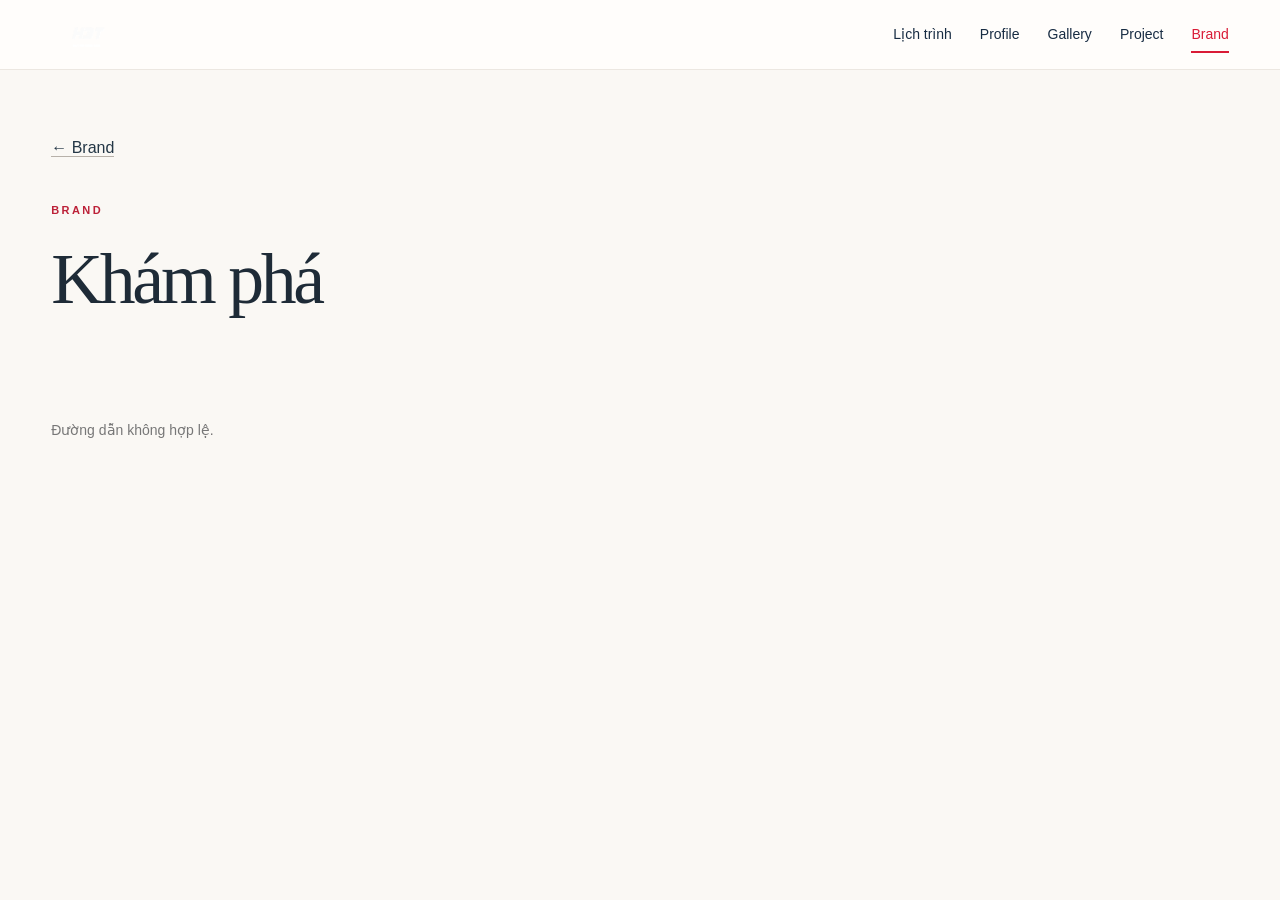
==== brand-detail.html @ e0df6483 "update nav" ====
<!doctype html><html lang="vi"><head><meta charset="utf-8"><meta name="viewport" content="width=device-width,initial-scale=1"><title>Brand · Cường Bạch</title><link rel="icon" href="assets/logo-h3t.png"><link rel="stylesheet" href="site/site.css"></head><body class="editorial-page" data-page="brand-detail"><div class="site-nav" role="navigation" aria-label="Điều hướng chính"><a class="site-brand" href="index.html"><img src="assets/logo-h3t.png" alt="H3T"></a><div class="site-links"><a href="index.html">Lịch trình</a><a href="profile.html">Profile</a><a href="gallery.html">Gallery</a><a href="project.html">Project</a><a href="brand.html" aria-current="page">Brand</a></div></div><main class="editorial-main"><a class="text-link" href="brand.html">← Brand</a><header class="page-intro detail-intro"><span class="eyebrow">BRAND</span><h1 id="detail-title">Khám phá</h1><p id="detail-summary"></p></header><article id="page-content" class="detail-content" aria-live="polite"></article></main><script src="site/config.js"></script><script src="site/pages.js"></script></body></html>
---- site/site.css ----
.site-nav{position:relative;z-index:30;display:flex;align-items:center;justify-content:space-between;gap:24px;padding:12px 4%;background:#fffdfb;border-bottom:1px solid #ece7e1;color:#182c43;font:14px/1.4 "Segoe UI",Arial,sans-serif}
.site-brand{display:block;flex:0 0 75px}.site-brand img{display:block;width:75px;height:45px;object-fit:contain}
.site-links{display:flex;gap:28px;align-items:center;overflow-x:auto;scrollbar-width:none}.site-links a{color:inherit;text-decoration:none;white-space:nowrap;padding:12px 0;position:relative}.site-links a[aria-current=page]{color:#d91b36}.site-links a[aria-current=page]:after{content:"";position:absolute;bottom:3px;left:0;right:0;height:2px;background:#d91b36}
.site-nav a:focus-visible,.editorial-page a:focus-visible,.editorial-page select:focus-visible{outline:2px solid #d91b36;outline-offset:5px}
.editorial-page{margin:0;background:#faf8f4;color:#1e2b37;font:16px/1.65 "Segoe UI",Arial,sans-serif}.editorial-page *{box-sizing:border-box}
.editorial-main{max-width:1800px;margin:auto;padding:65px 4% 90px}.page-intro{margin:0 0 50px;max-width:900px}.eyebrow{color:#bc2138;font-size:11px;font-weight:700;letter-spacing:.22em}.page-intro h1{font:500 clamp(40px,5.6vw,80px)/1.1 Georgia,"Times New Roman",serif;margin:17px 0 20px;letter-spacing:-.045em}.page-intro p{color:#727677;max-width:620px;margin:0;font-size:16px}
.profile-layout{display:grid;grid-template-columns:1fr 1fr;align-items:center;gap:8%}.profile-portrait{display:block;width:100%;height:auto}.profile-copy h2{font:400 clamp(32px,3.5vw,54px)/1.2 Georgia,serif;letter-spacing:-.025em}.profile-copy p{max-width:500px;color:#666e73}.profile-actions{display:flex;align-items:center;flex-wrap:wrap;gap:25px;margin:30px 0}.page-button{display:inline-block;background:#bc2138;color:#fff;padding:12px 22px;text-decoration:none;border:0;cursor:pointer;font:inherit}.text-link{color:#243746;text-decoration:none;border-bottom:1px solid #b7b1a9}.profile-copy .muted{font-size:12px;color:#94948e}
.exhibition-toolbar{display:flex;align-items:center;gap:18px;border-top:1px solid #dcd7d0;padding:18px 0 28px;font-size:12px}.exhibition-toolbar label{text-transform:uppercase;letter-spacing:.1em}.exhibition-toolbar select{font:inherit;max-width:65%;padding:9px 12px;background:transparent;border:1px solid #dcd7d0;color:inherit}.exhibition-toolbar #image-count{margin-left:auto;color:#727677}
.exhibition{columns:2;column-gap:28px}.exhibit{margin:0 0 34px;break-inside:avoid}.exhibit img{display:block;width:100%;height:auto;max-height:none;border:0;border-radius:0;background:#eeebe5}.exhibit figcaption{display:flex;align-items:center;justify-content:space-between;gap:12px;padding:10px 0;border-bottom:1px solid #e0dcd5;color:#74776f;font-size:11px}.exhibit figcaption span:last-child{font-size:10px;letter-spacing:.1em}.exhibit figcaption a{color:inherit;text-decoration:none}
.collection-grid{display:grid;grid-template-columns:repeat(3,minmax(0,1fr));gap:36px}.collection-card{min-width:0}.collection-card>a{display:block}.collection-card img{display:block;width:100%;height:auto;aspect-ratio:1;object-fit:contain;background:#f0ede7}.collection-meta{font-size:11px;letter-spacing:.08em;text-transform:uppercase;color:#8a8175;margin:18px 0 8px}.collection-card h2{font:400 27px/1.3 Georgia,serif;margin:0 0 12px}.collection-card p{font-size:13px;color:#717578}.page-status{column-span:all;grid-column:1/-1;padding:50px 0;color:#777;font-size:14px}.page-status button{margin-top:15px}.site-footer{display:flex;justify-content:space-between;gap:20px;border-top:1px solid #ded9d2;padding:24px 4%;font-size:11px;color:#85847c}
@media(min-width:1600px){.exhibition{column-gap:40px}}
@media(max-width:820px){.site-nav{gap:16px;padding:8px 16px;flex-wrap:wrap}.site-brand{flex-basis:60px}.site-brand img{width:60px;height:35px}.site-links{gap:23px;width:100%;order:2;font-size:12px}.site-links a{padding:8px 0}.editorial-main{padding:35px 18px 55px}.page-intro{margin-bottom:35px}.page-intro p{font-size:14px}.profile-layout{grid-template-columns:1fr;gap:25px}.profile-copy h2{font-size:36px}.exhibition{columns:1}.exhibition-toolbar{gap:9px;flex-wrap:wrap}.exhibition-toolbar select{max-width:100%}.exhibition-toolbar label{font-size:10px}.exhibit{margin-bottom:28px}.collection-grid{grid-template-columns:repeat(2,minmax(0,1fr));gap:25px 18px}.collection-card h2{font-size:22px}.site-footer{flex-direction:column;gap:5px}}
@media(max-width:480px){.collection-grid{grid-template-columns:1fr}.exhibition{margin-left:-18px;margin-right:-18px}.exhibit figcaption{margin:0 18px}.exhibition-toolbar #image-count{font-size:11px}}
.detail-intro{margin-top:35px}.detail-content{max-width:1000px}.detail-cover{display:block;width:100%;height:auto;margin:0 0 35px}.detail-body{white-space:pre-wrap;overflow-wrap:anywhere;font-size:17px;line-height:1.85;margin-bottom:35px}
.album-toolbar{display:flex;justify-content:space-between;gap:20px;border-top:1px solid #e5e1db;padding:16px 0 24px;color:#777c7d;font-size:12px}
.album-grid{display:grid;grid-template-columns:repeat(3,minmax(0,1fr));gap:24px 18px}
.album-card{min-width:0;background:white;border:1px solid #eeece7;border-radius:12px;overflow:hidden}
.album-card>a{display:block;height:100%;color:#1e2b37;text-decoration:none}
.album-card img{display:block;width:100%;aspect-ratio:8/5;object-fit:cover;background:#f0ede7}
.album-info{padding:16px 15px 18px}.album-info h2{font:700 15px/1.5 "Segoe UI",Arial,sans-serif;text-transform:uppercase;margin:0 0 6px}.album-info p{margin:0;font-size:12px;color:#82868a}
.album-card:hover{border-color:#c6bdb4;box-shadow:0 5px 20px #17253a08}.album-card a:focus-visible{outline-offset:-4px}
.album-exhibition img{height:auto;object-fit:contain;border:0;border-radius:0}.album-back{display:inline-block;margin-top:30px}
@media(max-width:1050px){.album-grid{grid-template-columns:repeat(2,minmax(0,1fr))}}
@media(max-width:600px){.album-grid{grid-template-columns:1fr;gap:20px}.album-info{padding:14px}.album-info h2{font-size:14px}.album-toolbar{padding-bottom:20px}}
@media(prefers-reduced-motion:reduce){.album-card{transition:none}}
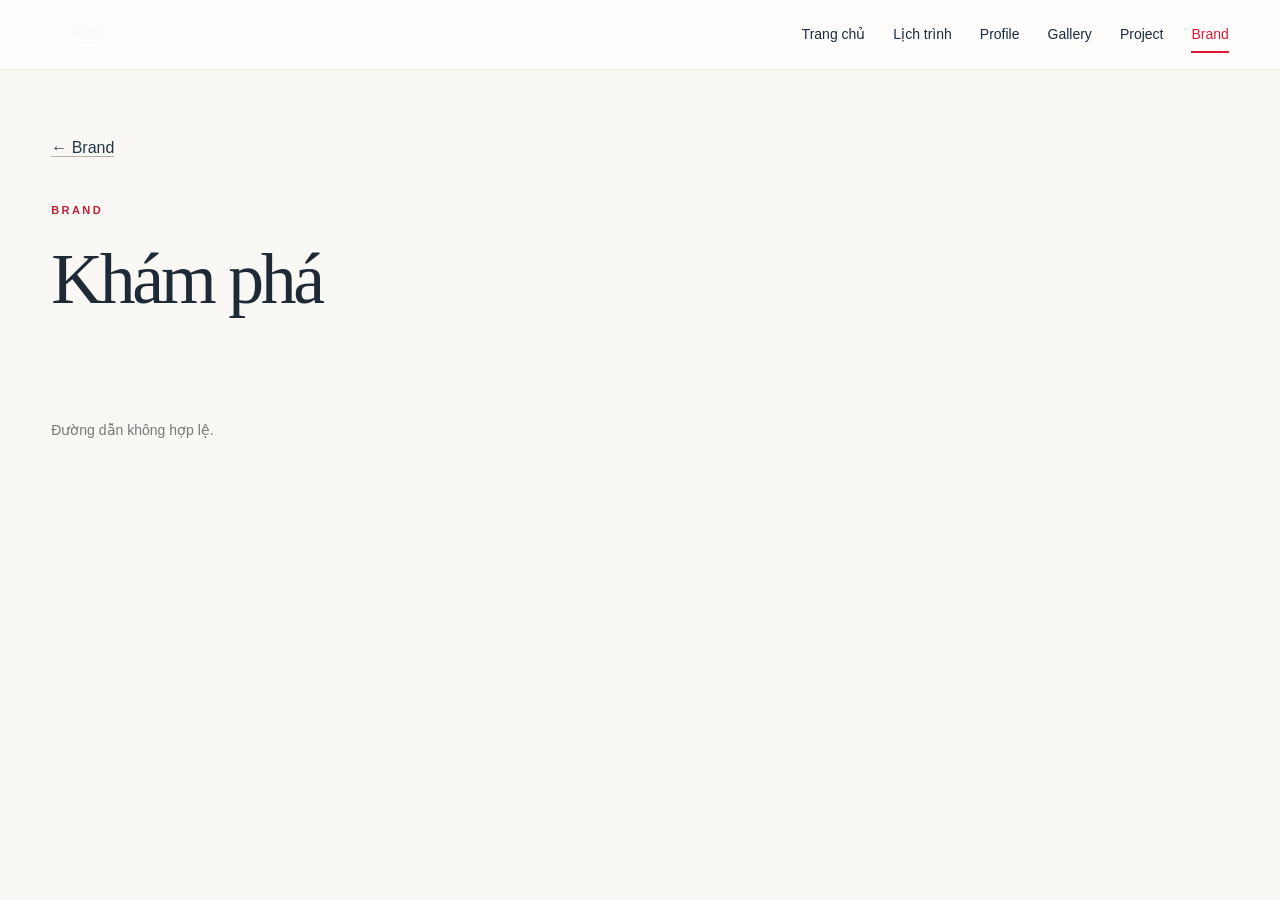
==== commit 4a6f30b9: "update index" ====
--- a/brand-detail.html
+++ b/brand-detail.html
@@ -1 +1 @@
-<!doctype html><html lang="vi"><head><meta charset="utf-8"><meta name="viewport" content="width=device-width,initial-scale=1"><title>Brand · Cường Bạch</title><link rel="icon" href="assets/logo-h3t.png"><link rel="stylesheet" href="site/site.css"></head><body class="editorial-page" data-page="brand-detail"><div class="site-nav" role="navigation" aria-label="Điều hướng chính"><a class="site-brand" href="index.html"><img src="assets/logo-h3t.png" alt="H3T"></a><div class="site-links"><a href="index.html">Lịch trình</a><a href="profile.html">Profile</a><a href="gallery.html">Gallery</a><a href="project.html">Project</a><a href="brand.html" aria-current="page">Brand</a></div></div><main class="editorial-main"><a class="text-link" href="brand.html">← Brand</a><header class="page-intro detail-intro"><span class="eyebrow">BRAND</span><h1 id="detail-title">Khám phá</h1><p id="detail-summary"></p></header><article id="page-content" class="detail-content" aria-live="polite"></article></main><script src="site/config.js"></script><script src="site/pages.js"></script></body></html>+<!doctype html><html lang="vi"><head><meta charset="utf-8"><meta name="viewport" content="width=device-width,initial-scale=1"><title>Brand · Cường Bạch</title><link rel="icon" href="assets/logo-h3t.png"><link rel="stylesheet" href="site/site.css"></head><body class="editorial-page" data-page="brand-detail"><div class="site-nav" role="navigation" aria-label="Điều hướng chính"><a class="site-brand" href="index.html"><img src="assets/logo-h3t.png" alt="H3T"></a><div class="site-links"><a href="index.html">Trang chủ</a><a href="schedule.html">Lịch trình</a><a href="profile.html">Profile</a><a href="gallery.html">Gallery</a><a href="project.html">Project</a><a href="brand.html" aria-current="page">Brand</a></div></div><main class="editorial-main"><a class="text-link" href="brand.html">← Brand</a><header class="page-intro detail-intro"><span class="eyebrow">BRAND</span><h1 id="detail-title">Khám phá</h1><p id="detail-summary"></p></header><article id="page-content" class="detail-content" aria-live="polite"></article></main><script src="site/config.js"></script><script src="site/pages.js"></script></body></html>
--- a/site/site.css
+++ b/site/site.css
@@ -23,3 +23,16 @@
 @media(max-width:1050px){.album-grid{grid-template-columns:repeat(2,minmax(0,1fr))}}
 @media(max-width:600px){.album-grid{grid-template-columns:1fr;gap:20px}.album-info{padding:14px}.album-info h2{font-size:14px}.album-toolbar{padding-bottom:20px}}
 @media(prefers-reduced-motion:reduce){.album-card{transition:none}}
+.home-banner img{display:block;width:100%;height:auto}.home-main{padding-top:50px}
+.home-welcome{display:grid;grid-template-columns:1.5fr 1fr;gap:8%;align-items:end;margin-bottom:60px}
+.home-welcome h1{font:400 clamp(34px,4vw,62px)/1.15 Georgia,serif;letter-spacing:-.035em;margin:15px 0 0}.home-welcome p{max-width:350px;color:#7a7c76;font-size:15px}
+.home-section{border-top:1px solid #dfdad2;padding-top:30px;margin-top:65px}.home-section-heading{display:flex;justify-content:space-between;align-items:end;gap:25px;margin-bottom:28px}
+.home-section h2{font:400 clamp(28px,3.2vw,44px)/1.2 Georgia,serif;margin:10px 0 0;letter-spacing:-.025em}.home-section-heading>a{font-size:12px;white-space:nowrap}
+.home-schedule{display:grid;grid-template-columns:repeat(3,minmax(0,1fr));gap:20px}
+.home-event{display:flex;gap:18px;padding:24px 18px;background:#fff;border:1px solid #e9e4de;text-decoration:none;color:inherit}
+.home-event-date{flex:0 0 48px;text-align:center;border-right:1px solid #eae5dd;padding-right:16px;color:#b72239}
+.home-event-date b{display:block;font-size:31px;line-height:1.1}.home-event-date small{font-size:10px;white-space:nowrap}
+.home-event h3{font-size:15px;line-height:1.5;margin:5px 0 8px}.home-event p{font-size:12px;color:#777;margin:0}.home-event .eyebrow{font-size:9px;letter-spacing:.07em}
+.home-event.is-today{border-color:#df9ca6;background:#fff4f3}.home-profile{display:grid;grid-template-columns:1fr 1fr;gap:8%;align-items:center}.home-profile>img{display:block;width:100%;max-height:480px;object-fit:cover}.home-profile p{color:#7a7c76;margin:25px 0}
+@media(max-width:1050px){.home-schedule{grid-template-columns:1fr}.home-event{padding:18px}.home-page .album-grid{grid-template-columns:repeat(3,minmax(0,1fr))}}
+@media(max-width:820px){.home-main{padding-top:30px}.home-welcome{grid-template-columns:1fr;gap:15px;margin-bottom:35px}.home-welcome h1{font-size:35px}.home-section{margin-top:40px;padding-top:25px}.home-section-heading{gap:12px}.home-section-heading>a{font-size:11px}.home-section h2{font-size:28px}.home-profile{grid-template-columns:1fr;gap:28px}.home-page .album-grid{grid-template-columns:1fr}.home-profile>img{max-height:none}}
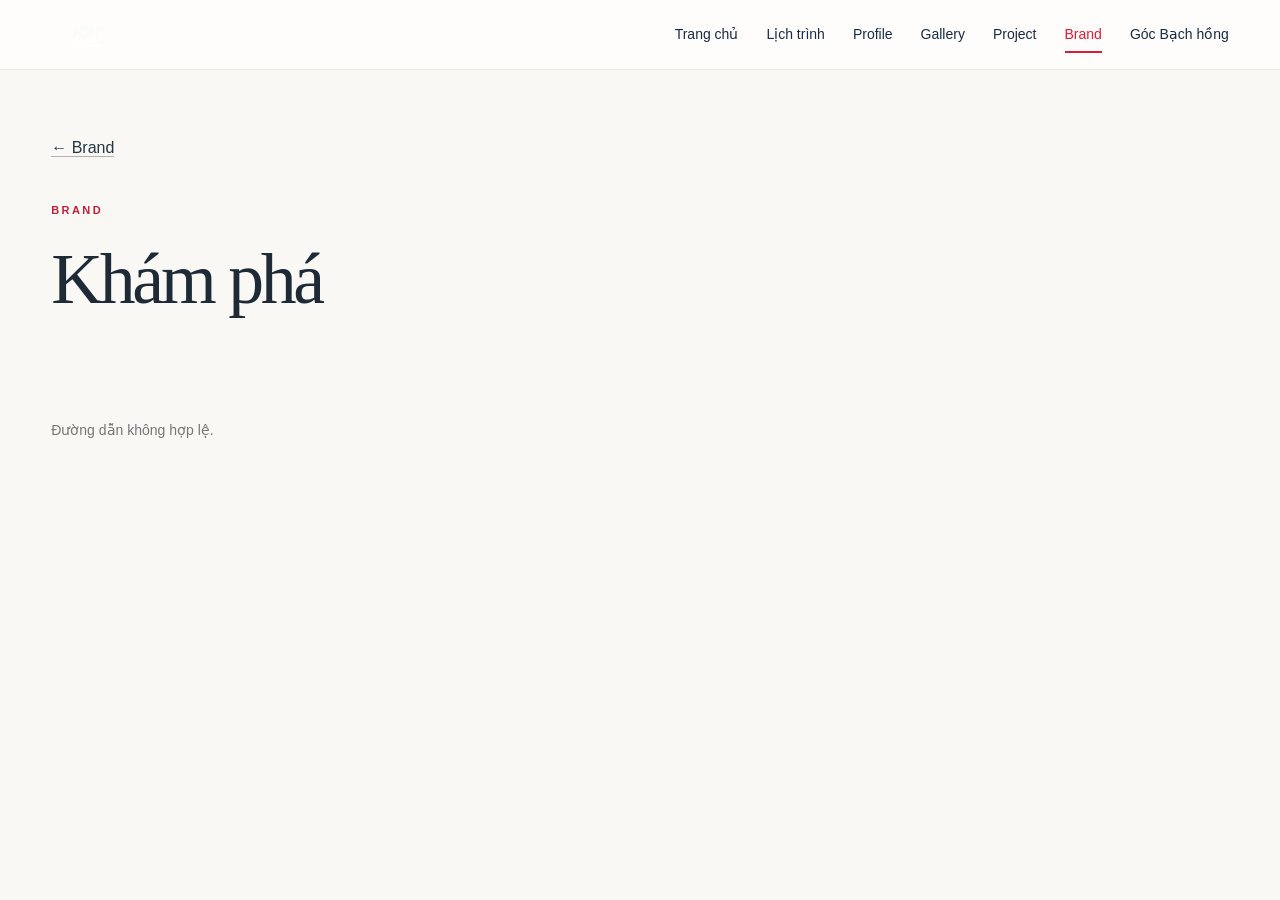
==== commit b6aef1fa: "update page" ====
--- a/brand-detail.html
+++ b/brand-detail.html
@@ -1 +1 @@
-<!doctype html><html lang="vi"><head><meta charset="utf-8"><meta name="viewport" content="width=device-width,initial-scale=1"><title>Brand · Cường Bạch</title><link rel="icon" href="assets/logo-h3t.png"><link rel="stylesheet" href="site/site.css"></head><body class="editorial-page" data-page="brand-detail"><div class="site-nav" role="navigation" aria-label="Điều hướng chính"><a class="site-brand" href="index.html"><img src="assets/logo-h3t.png" alt="H3T"></a><div class="site-links"><a href="index.html">Trang chủ</a><a href="schedule.html">Lịch trình</a><a href="profile.html">Profile</a><a href="gallery.html">Gallery</a><a href="project.html">Project</a><a href="brand.html" aria-current="page">Brand</a></div></div><main class="editorial-main"><a class="text-link" href="brand.html">← Brand</a><header class="page-intro detail-intro"><span class="eyebrow">BRAND</span><h1 id="detail-title">Khám phá</h1><p id="detail-summary"></p></header><article id="page-content" class="detail-content" aria-live="polite"></article></main><script src="site/config.js"></script><script src="site/pages.js"></script></body></html>+<!doctype html><html lang="vi"><head><meta charset="utf-8"><meta name="viewport" content="width=device-width,initial-scale=1"><title>Brand · Cường Bạch</title><link rel="icon" href="assets/logo-h3t.png"><link rel="stylesheet" href="site/site.css"></head><body class="editorial-page" data-page="brand-detail"><div class="site-nav" role="navigation" aria-label="Điều hướng chính"><a class="site-brand" href="index.html"><img src="assets/logo-h3t.png" alt="H3T"></a><div class="site-links"><a href="index.html">Trang chủ</a><a href="schedule.html">Lịch trình</a><a href="profile.html">Profile</a><a href="gallery.html">Gallery</a><a href="project.html">Project</a><a href="brand.html" aria-current="page">Brand</a><a href="goc-bach-hong.html">Góc Bạch hồng</a></div></div><main class="editorial-main"><a class="text-link" href="brand.html">← Brand</a><header class="page-intro detail-intro"><span class="eyebrow">BRAND</span><h1 id="detail-title">Khám phá</h1><p id="detail-summary"></p></header><article id="page-content" class="detail-content" aria-live="polite"></article></main><script src="site/config.js"></script><script src="site/pages.js"></script></body></html>
--- a/site/site.css
+++ b/site/site.css
@@ -36,3 +36,27 @@
 .home-event.is-today{border-color:#df9ca6;background:#fff4f3}.home-profile{display:grid;grid-template-columns:1fr 1fr;gap:8%;align-items:center}.home-profile>img{display:block;width:100%;max-height:480px;object-fit:cover}.home-profile p{color:#7a7c76;margin:25px 0}
 @media(max-width:1050px){.home-schedule{grid-template-columns:1fr}.home-event{padding:18px}.home-page .album-grid{grid-template-columns:repeat(3,minmax(0,1fr))}}
 @media(max-width:820px){.home-main{padding-top:30px}.home-welcome{grid-template-columns:1fr;gap:15px;margin-bottom:35px}.home-welcome h1{font-size:35px}.home-section{margin-top:40px;padding-top:25px}.home-section-heading{gap:12px}.home-section-heading>a{font-size:11px}.home-section h2{font-size:28px}.home-profile{grid-template-columns:1fr;gap:28px}.home-page .album-grid{grid-template-columns:1fr}.home-profile>img{max-height:none}}
+
+/* Góc Bạch hồng — UI preview only. */
+.rose-page{background:#fdf7f5;color:#4b343a}.rose-main{max-width:1380px;padding-top:48px}.rose-intro{text-align:center;max-width:780px;margin:0 auto 65px}.rose-intro .eyebrow{color:#ab6879}.rose-flower{font-size:50px;line-height:1;color:#c97e92;margin:26px 0 16px}.rose-intro h1{font:400 clamp(44px,6vw,76px)/1.15 Georgia,serif;letter-spacing:-.045em;margin:0 0 24px}.rose-intro>p{color:#967782;font-size:15px;line-height:1.9}.rose-write-link{display:inline-flex;gap:22px;text-decoration:none;color:#9c4e64;font-size:12px;border-bottom:1px solid #dcb9c3;padding:12px 0 7px;margin-top:8px}
+.rose-layout{display:grid;grid-template-columns:minmax(0,.9fr) minmax(0,1.1fr);gap:7%;align-items:start}.rose-compose{background:#fffaf8;border:1px solid #eedadf;padding:36px;border-radius:3px;scroll-margin-top:25px}.rose-compose h2,.rose-preview h2{font:400 31px/1.25 Georgia,serif;letter-spacing:-.025em;margin:14px 0}.rose-form-intro{font-size:13px;color:#997c85;line-height:1.8;margin:0 0 28px}.rose-compose label{display:block;font-size:12px;font-weight:600;margin:20px 0 9px}.rose-compose label>span{color:#af949c;font-weight:400}.rose-compose input,.rose-compose textarea{display:block;width:100%;box-sizing:border-box;border:1px solid #eadce0;background:#fff;color:#4b343a;padding:13px 14px;border-radius:3px;font:13px/1.8 "Segoe UI",Arial,sans-serif}.rose-compose textarea{resize:vertical;min-height:160px}.rose-compose input::placeholder,.rose-compose textarea::placeholder{color:#b6a2a8}.rose-compose input:focus,.rose-compose textarea:focus{outline:2px solid #d8a3b3;outline-offset:2px}.rose-form-meta{display:flex;justify-content:space-between;gap:15px;font-size:10px;color:#a58993;margin:10px 0 24px}.rose-form-meta output{white-space:nowrap}.rose-submit{width:100%;display:flex;justify-content:space-between;gap:20px;background:#a75b72;color:#fff;border:0;border-radius:3px;padding:15px 18px;cursor:pointer;font:13px "Segoe UI",Arial,sans-serif}.rose-submit:hover{background:#91495f}.rose-submit:focus-visible{outline:2px solid #7d3850;outline-offset:4px}.rose-demo-note{font-size:10px;color:#ac939c;text-align:center;line-height:1.7;margin:13px 0 0}.rose-feedback{color:#8d4d63;font-size:12px;line-height:1.7;margin-bottom:0}
+.rose-preview-heading{display:flex;align-items:end;justify-content:space-between;gap:15px;margin-bottom:22px}.rose-preview-heading h2{margin-bottom:0}.rose-sample-label{font-size:10px;color:#a68894;white-space:nowrap;padding-bottom:5px}.rose-notes{display:grid;gap:18px}.rose-note{background:#fffdfa;border:1px solid #eedde0;padding:17px 27px 24px;border-radius:2px}.rose-note-alt{background:#f8ecec}.rose-note-icon{font:50px/1 Georgia,serif;color:#d5a5b2}.rose-note>p{font-size:14px;line-height:1.95;margin:0 0 22px;white-space:pre-wrap;overflow-wrap:anywhere}.rose-note>footer{display:flex;align-items:center;justify-content:space-between;gap:15px;border-top:1px solid #ecdde0;padding-top:14px;color:#ac8491;font-size:11px}.rose-note>footer>span:last-child{font-size:19px}.rose-note-user{border-color:#c58b9e;background:#fff}.rose-closing{text-align:center;font:italic 18px/1.8 Georgia,serif;color:#b18c99;margin:65px 0 0}
+@media(max-width:820px){.rose-main{padding-top:32px}.rose-intro{margin-bottom:40px}.rose-intro h1{font-size:47px}.rose-intro>p{font-size:13px}.rose-layout{grid-template-columns:minmax(0,1fr);gap:38px}.rose-compose{padding:26px 22px}.rose-preview-heading{flex-wrap:wrap;gap:10px}.rose-compose h2,.rose-preview h2{font-size:28px}.rose-note{padding:17px 23px 22px}.rose-closing{font-size:16px;margin-top:40px}}
+.home-rose{display:grid;grid-template-columns:minmax(0,1fr) minmax(0,1fr);gap:8%;align-items:center;padding:44px;background:#f7e9ec;border:1px solid #eddbdf}
+.home-rose .eyebrow{color:#a75b72}.home-rose h2{color:#67414f}
+.home-rose-copy>p{max-width:430px;color:#977681;font-size:14px;line-height:1.9;margin:23px 0}
+.home-rose-button{display:inline-flex;align-items:center;gap:28px;background:#a75b72;color:#fff;text-decoration:none;padding:13px 19px;font-size:12px}
+.home-rose-button:hover{background:#91495f}.home-rose-button:focus-visible{outline:2px solid #7d3850;outline-offset:4px}
+.home-rose-letter{min-width:0;background:#fffaf8;padding:26px 30px;box-shadow:0 6px 22px #915e7110;color:#67414f}
+.home-rose-flower{display:block;text-align:right;font-size:30px;color:#c68d9e}.home-rose-greeting{font:italic 25px/1.5 Georgia,serif}
+.home-rose-letter>p{font-size:14px;line-height:1.95;margin:17px 0 24px}
+.home-rose-sign{display:flex;justify-content:space-between;align-items:center;border-top:1px solid #eedde3;padding-top:13px;color:#ac8491;font-size:11px}.home-rose-sign>span:last-child{font-size:22px}
+.home-rose-letter>small{display:block;font-size:10px;color:#b49ca5;margin-top:14px}
+@media(max-width:820px){.home-rose{grid-template-columns:minmax(0,1fr);gap:30px;padding:25px 20px}.home-rose-letter{padding:22px}.home-rose-copy>p{font-size:13px}.home-rose-button{gap:20px}.home-rose-greeting{font-size:23px}}
+.rose-more{display:inline-block;border:1px solid #d7a7b7;background:transparent;color:#9c4e64;padding:10px 18px;margin-top:18px;font:12px "Segoe UI",Arial,sans-serif;cursor:pointer}
+.rose-more[hidden]{display:none}.rose-more:disabled,.rose-submit:disabled{opacity:.6;cursor:wait}.rose-list-status{color:#a0808c;font-size:13px;line-height:1.8;padding:20px 0}
+.rose-note>footer>.rose-note-date{font-size:10px}.rose-more:focus-visible{outline:2px solid #9c4e64;outline-offset:3px}
+.project-facts{display:grid;grid-template-columns:repeat(2,minmax(0,1fr));gap:0 32px;margin:0 0 35px}
+.project-facts>div{padding:14px 0;border-bottom:1px solid #e4dfd8;min-width:0}.project-facts dt{font-size:11px;letter-spacing:.04em;color:#8b8179;margin-bottom:5px}.project-facts dd{margin:0;font-size:14px;overflow-wrap:anywhere}
+.project-photos{margin:35px 0}.project-photos h2{font:400 30px/1.3 Georgia,serif;margin:0 0 25px}
+@media(max-width:600px){.project-facts{grid-template-columns:1fr}.project-photos .exhibition{margin-left:0;margin-right:0}}
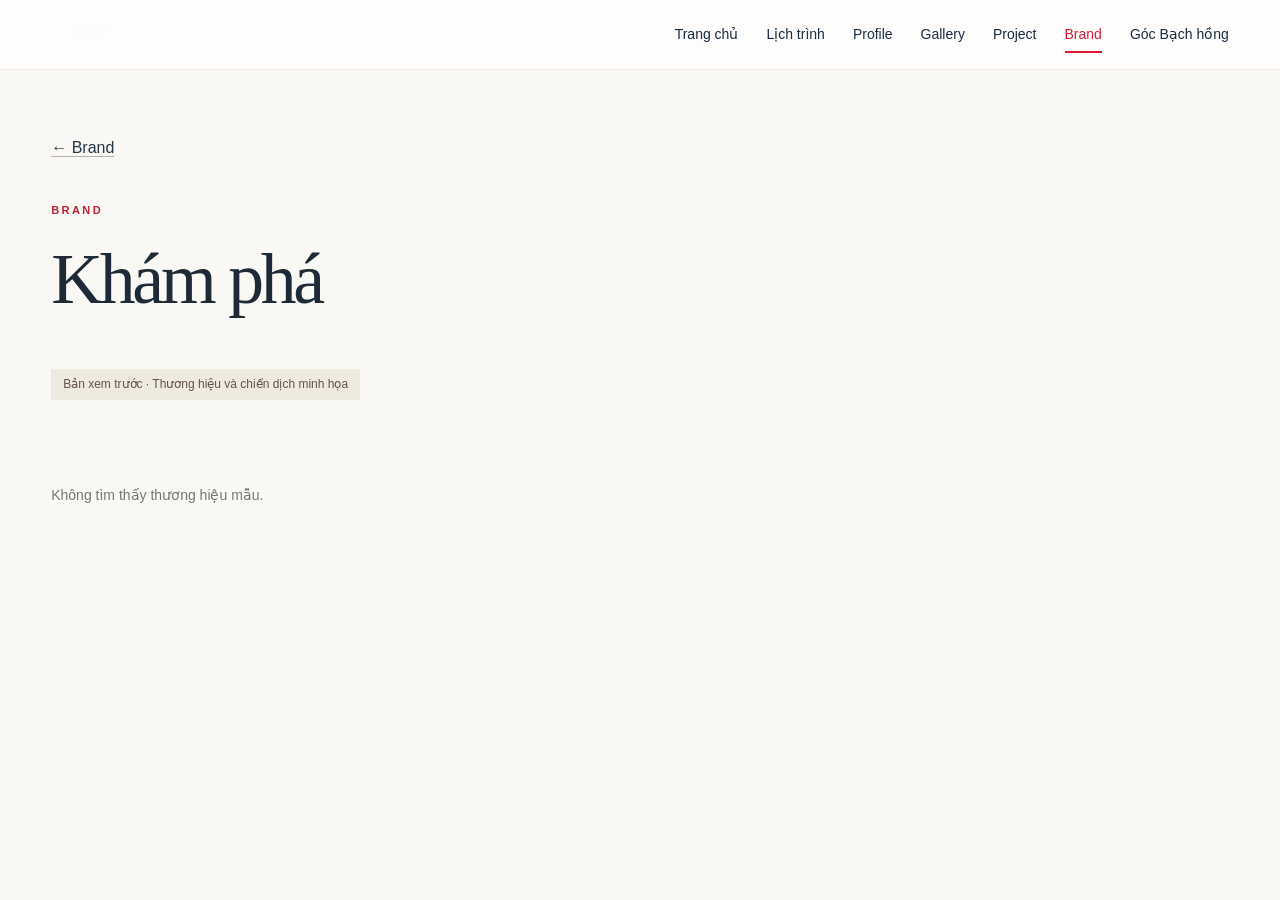
==== commit dbcd3f5a: "update site" ====
--- a/brand-detail.html
+++ b/brand-detail.html
@@ -1 +1 @@
-<!doctype html><html lang="vi"><head><meta charset="utf-8"><meta name="viewport" content="width=device-width,initial-scale=1"><title>Brand · Cường Bạch</title><link rel="icon" href="assets/logo-h3t.png"><link rel="stylesheet" href="site/site.css"></head><body class="editorial-page" data-page="brand-detail"><div class="site-nav" role="navigation" aria-label="Điều hướng chính"><a class="site-brand" href="index.html"><img src="assets/logo-h3t.png" alt="H3T"></a><div class="site-links"><a href="index.html">Trang chủ</a><a href="schedule.html">Lịch trình</a><a href="profile.html">Profile</a><a href="gallery.html">Gallery</a><a href="project.html">Project</a><a href="brand.html" aria-current="page">Brand</a><a href="goc-bach-hong.html">Góc Bạch hồng</a></div></div><main class="editorial-main"><a class="text-link" href="brand.html">← Brand</a><header class="page-intro detail-intro"><span class="eyebrow">BRAND</span><h1 id="detail-title">Khám phá</h1><p id="detail-summary"></p></header><article id="page-content" class="detail-content" aria-live="polite"></article></main><script src="site/config.js"></script><script src="site/pages.js"></script></body></html>+<!doctype html><html lang="vi"><head><meta charset="utf-8"><meta name="viewport" content="width=device-width,initial-scale=1"><title>Brand · Cường Bạch</title><link rel="icon" href="assets/logo-h3t.png"><link rel="stylesheet" href="site/site.css"></head><body class="editorial-page brand-demo-page" data-page="brand-detail"><div class="site-nav" role="navigation" aria-label="Điều hướng chính"><a class="site-brand" href="index.html"><img src="assets/logo-h3t.png" alt="H3T"></a><div class="site-links"><a href="index.html">Trang chủ</a><a href="schedule.html">Lịch trình</a><a href="profile.html">Profile</a><a href="gallery.html">Gallery</a><a href="project.html">Project</a><a href="brand.html" aria-current="page">Brand</a><a href="goc-bach-hong.html">Góc Bạch hồng</a></div></div><main class="editorial-main"><a class="text-link" href="brand.html">← Brand</a><header class="page-intro detail-intro"><span class="eyebrow">BRAND</span><h1 id="detail-title">Khám phá</h1><p id="detail-summary"></p></header><p class="brand-demo-notice">Bản xem trước · Thương hiệu và chiến dịch minh họa</p><article id="page-content" class="detail-content" aria-live="polite"></article></main><script src="site/brand-demo.js"></script></body></html>
--- a/site/site.css
+++ b/site/site.css
@@ -60,3 +60,51 @@
 .project-facts>div{padding:14px 0;border-bottom:1px solid #e4dfd8;min-width:0}.project-facts dt{font-size:11px;letter-spacing:.04em;color:#8b8179;margin-bottom:5px}.project-facts dd{margin:0;font-size:14px;overflow-wrap:anywhere}
 .project-photos{margin:35px 0}.project-photos h2{font:400 30px/1.3 Georgia,serif;margin:0 0 25px}
 @media(max-width:600px){.project-facts{grid-template-columns:1fr}.project-photos .exhibition{margin-left:0;margin-right:0}}
+.brand-demo-notice{display:inline-block;background:#efeae0;color:#625345;padding:6px 12px;font-size:12px;margin:0 0 20px}
+.brand-demo-grid{display:grid;grid-template-columns:repeat(3,minmax(0,1fr));gap:24px}
+.brand-demo-card{display:block;min-width:0;background:#fff;border:1px solid #e5ded5;border-radius:12px;overflow:hidden;color:inherit;text-decoration:none}
+.brand-demo-card:hover{border-color:#9c8071}
+.brand-demo-cover{min-height:200px;aspect-ratio:8/5;display:flex;flex-direction:column;align-items:center;justify-content:center;gap:12px;padding:20px;color:#fff;background:radial-gradient(circle at 22% 15%,#ffffff26,transparent 50%),var(--brand-color)}
+.brand-demo-cover.tea{--brand-color:#314b3b}.brand-demo-cover.linen{--brand-color:#905e49}.brand-demo-cover.sound{--brand-color:#343653}
+.brand-demo-mark{display:grid;place-items:center;width:70px;height:70px;border-radius:50%;border:1px solid #ffffff80;font:34px Georgia,serif}
+.brand-demo-cover-title{font:26px Georgia,serif}
+.brand-demo-info{padding:22px}.brand-demo-info h2{font:28px Georgia,serif;margin:8px 0}.brand-demo-info p{color:#5e6264;font-size:14px}.brand-demo-count{display:block;color:#8f273c;font-size:13px;margin-top:18px}
+.brand-demo-page .detail-content>.brand-demo-cover{aspect-ratio:3/1;border-radius:12px}
+.brand-demo-campaigns{margin-top:36px}.brand-demo-campaign{display:flex;gap:18px;padding:18px 0;border-top:1px solid #e5ded5}.brand-demo-campaign h3,.brand-demo-campaign p{margin:0 0 6px}.brand-demo-number{color:#8f273c;font:24px Georgia,serif;padding-top:4px}
+@media(max-width:900px){.brand-demo-grid{grid-template-columns:repeat(2,minmax(0,1fr))}}
+@media(max-width:580px){.brand-demo-grid{grid-template-columns:minmax(0,1fr)}.brand-demo-cover{min-height:160px}}
+.brand-demo-grid{grid-template-columns:repeat(4,minmax(0,1fr));gap:20px}
+.brand-logo-tile{display:grid;place-items:center;aspect-ratio:1;background:var(--logo-bg);color:var(--logo-ink)}
+.brand-logo-tile.tea{--logo-bg:#e9f0e7;--logo-ink:#314b3b}
+.brand-logo-tile.linen{--logo-bg:#f5e9df;--logo-ink:#85543f}
+.brand-logo-tile.sound{--logo-bg:#ecebf4;--logo-ink:#343653}
+.brand-logo-tile .brand-demo-mark{width:44%;height:auto;aspect-ratio:1;border:1px solid currentColor;font-size:clamp(28px,4vw,56px)}
+.brand-demo-card:focus-visible{outline-offset:3px}
+@media(max-width:950px){.brand-demo-grid{grid-template-columns:repeat(3,minmax(0,1fr))}}
+@media(max-width:580px){.brand-demo-grid{grid-template-columns:repeat(2,minmax(0,1fr));gap:12px}}
+.brand-demo-credit{display:inline-block;margin:0 0 8px;padding:3px 9px;border-radius:4px;background:#f6e9ed;color:#86263c;font-size:12px;font-weight:600}
+.brand-demo-tags{display:flex;flex-wrap:wrap;gap:6px;margin:8px 0}.brand-demo-tags .brand-demo-credit{margin:0}.brand-demo-job-type{background:#eeeae3;color:#51473e}
+button.brand-demo-card{width:100%;padding:0;cursor:pointer;font:inherit}
+.brand-demo-dialog{box-sizing:border-box;width:min(680px,calc(100% - 28px));max-height:86vh;padding:24px;border:0;border-radius:14px;background:#fffdfb;color:#1e2b37;overscroll-behavior:contain}
+.brand-demo-dialog::backdrop{background:#16212ab0}
+.brand-dialog-close{float:right;width:36px;height:36px;border:0;border-radius:50%;background:#f4e8eb;color:#8f273c;font-size:24px;cursor:pointer}
+.brand-dialog-title{font:32px Georgia,serif;margin:0 44px 8px 0}
+.brand-dialog-body>.brand-demo-cover{aspect-ratio:3/1;min-height:140px;border-radius:8px}
+@media(max-width:580px){.brand-demo-dialog{padding:16px}.brand-dialog-title{font-size:26px}}
+.brand-campaign-post{display:inline-block;margin-top:6px;color:#86263c;font-size:13px;font-weight:600}
+/* Compact rectangular logo wall matching the reference composition. */
+.brand-demo-grid{display:grid;grid-template-columns:repeat(6,minmax(0,1fr));gap:1px;background:#dedbd6;border:1px solid #dedbd6}
+.brand-demo-grid .brand-demo-card{border:0;border-radius:0;box-shadow:none;margin:0}
+.brand-demo-grid .brand-logo-tile{aspect-ratio:16/9;width:100%;padding:10px;box-sizing:border-box}
+.brand-logo-tile.tea{--logo-bg:#164b35;--logo-ink:#fff5d8}
+.brand-logo-tile.linen{--logo-bg:#fff;--logo-ink:#151515}
+.brand-logo-tile.sound{--logo-bg:#223b95;--logo-ink:#fff}
+.brand-logo-wordmark{display:block;font:700 clamp(14px,2.1vw,32px)/1.1 Georgia,serif;letter-spacing:.025em;text-align:center;max-width:100%;overflow-wrap:anywhere}
+.brand-logo-tile.linen .brand-logo-wordmark{font-family:Arial,sans-serif;font-weight:900;letter-spacing:.12em}
+.brand-logo-tile.sound .brand-logo-wordmark{font-family:Arial,sans-serif;font-style:italic}
+.brand-demo-grid .brand-demo-card:hover .brand-logo-tile{filter:brightness(.92)}
+.brand-demo-grid .brand-demo-card:focus-visible{outline:3px solid #ef153c;outline-offset:-3px;position:relative;z-index:1}
+@media(max-width:950px){.brand-demo-grid{grid-template-columns:repeat(4,minmax(0,1fr))}}
+@media(max-width:580px){.brand-demo-grid{grid-template-columns:repeat(3,minmax(0,1fr));gap:1px}.brand-logo-wordmark{font-size:clamp(13px,3.8vw,21px)}.brand-demo-grid .brand-logo-tile{padding:8px}}
+/* Empty logo slots blend into the page instead of forming a grey strip. */
+.brand-demo-grid{background:transparent;border:0}
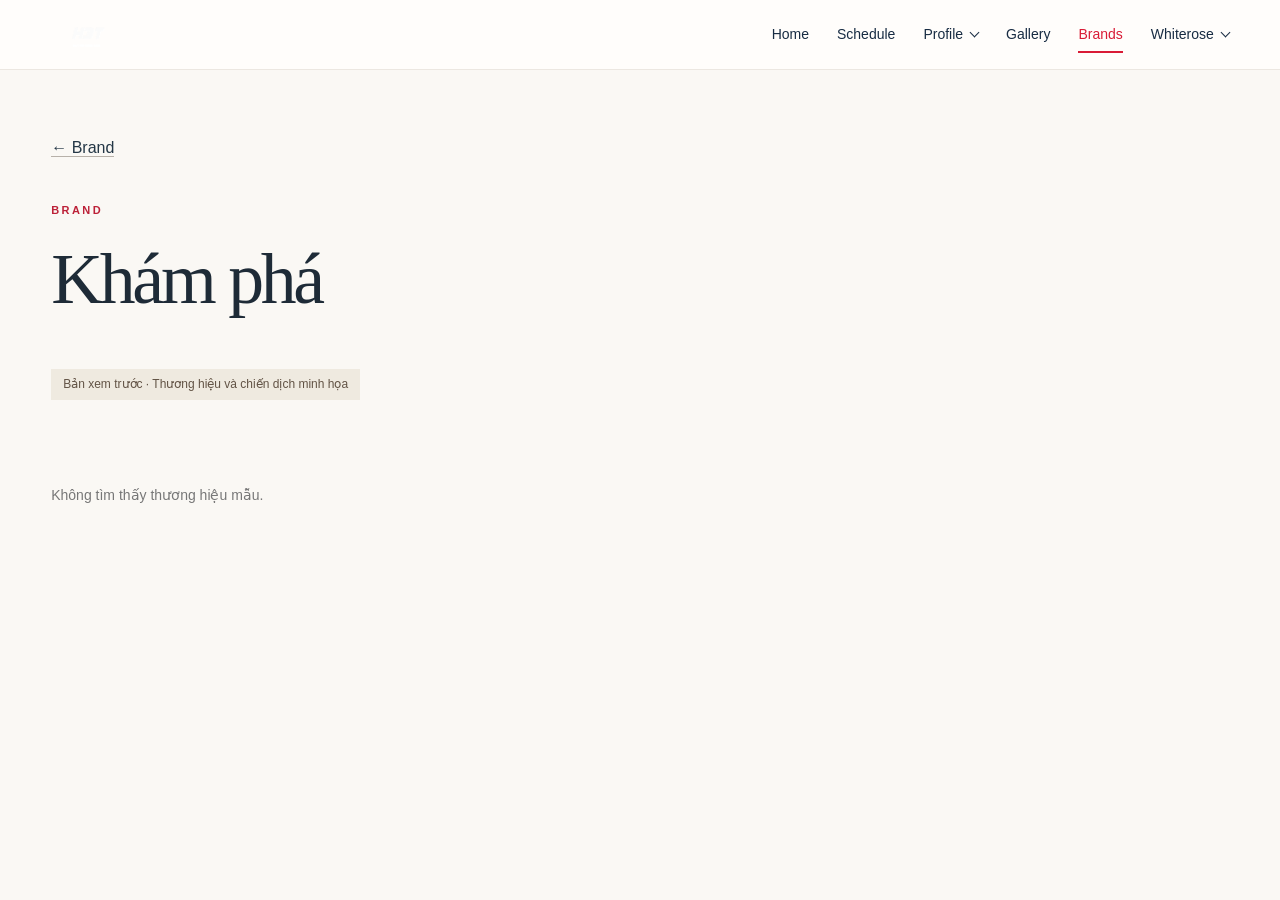
==== commit 5be42b86: "update layout" ====
--- a/brand-detail.html
+++ b/brand-detail.html
@@ -1 +1 @@
-<!doctype html><html lang="vi"><head><meta charset="utf-8"><meta name="viewport" content="width=device-width,initial-scale=1"><title>Brand · Cường Bạch</title><link rel="icon" href="assets/logo-h3t.png"><link rel="stylesheet" href="site/site.css"></head><body class="editorial-page brand-demo-page" data-page="brand-detail"><div class="site-nav" role="navigation" aria-label="Điều hướng chính"><a class="site-brand" href="index.html"><img src="assets/logo-h3t.png" alt="H3T"></a><div class="site-links"><a href="index.html">Trang chủ</a><a href="schedule.html">Lịch trình</a><a href="profile.html">Profile</a><a href="gallery.html">Gallery</a><a href="project.html">Project</a><a href="brand.html" aria-current="page">Brand</a><a href="goc-bach-hong.html">Góc Bạch hồng</a></div></div><main class="editorial-main"><a class="text-link" href="brand.html">← Brand</a><header class="page-intro detail-intro"><span class="eyebrow">BRAND</span><h1 id="detail-title">Khám phá</h1><p id="detail-summary"></p></header><p class="brand-demo-notice">Bản xem trước · Thương hiệu và chiến dịch minh họa</p><article id="page-content" class="detail-content" aria-live="polite"></article></main><script src="site/brand-demo.js"></script></body></html>
+<!doctype html><html lang="vi"><head><meta charset="utf-8"><meta name="viewport" content="width=device-width,initial-scale=1"><title>Brand · Cường Bạch</title><link rel="icon" href="assets/logo-h3t.png"><link rel="stylesheet" href="site/site.css"></head><body class="editorial-page brand-demo-page" data-page="brand-detail"><div class="site-nav" role="navigation" aria-label="Điều hướng chính"><a class="site-brand" href="index.html"><img src="assets/logo-h3t.png" alt="H3T"></a><div class="site-links"><a href="index.html">Home</a><a href="schedule.html">Schedule</a><details class="nav-group"><summary>Profile</summary><div><a href="profile.html#bio">Bio</a><a href="profile.html#works">Works</a><a href="profile.html#awards">Awards &amp; Nominations</a></div></details><a href="gallery.html">Gallery</a><a href="brand.html" aria-current="page">Brands</a><details class="nav-group"><summary>Whiterose</summary><div><a href="project.html">Fan Projects</a><a href="goc-bach-hong.html">Letters to Bạch</a></div></details></div></div><main class="editorial-main"><a class="text-link" href="brand.html">← Brand</a><header class="page-intro detail-intro"><span class="eyebrow">BRAND</span><h1 id="detail-title">Khám phá</h1><p id="detail-summary"></p></header><p class="brand-demo-notice">Bản xem trước · Thương hiệu và chiến dịch minh họa</p><article id="page-content" class="detail-content" aria-live="polite"></article></main><script src="site/brand-demo.js"></script><script src="site/navigation.js"></script></body></html>
--- a/site/site.css
+++ b/site/site.css
@@ -108,3 +108,77 @@
 @media(max-width:580px){.brand-demo-grid{grid-template-columns:repeat(3,minmax(0,1fr));gap:1px}.brand-logo-wordmark{font-size:clamp(13px,3.8vw,21px)}.brand-demo-grid .brand-logo-tile{padding:8px}}
 /* Empty logo slots blend into the page instead of forming a grey strip. */
 .brand-demo-grid{background:transparent;border:0}
+/* Main navigation and Home overview */
+.site-links{overflow:visible;flex-wrap:wrap}
+.nav-group{position:relative}.nav-group summary{cursor:pointer;white-space:nowrap;padding:12px 0}.nav-group>div{position:absolute;top:100%;right:0;min-width:max-content;padding:6px 14px;background:#fffdfb;border:1px solid #ece7e1;box-shadow:0 8px 24px #182c431a}.nav-group a{display:block}
+.home-profile h1{font:400 clamp(32px,5vw,65px)/1.12 Georgia,serif;margin:12px 0}
+#home-schedule{max-width:850px;border:1px solid #e9e4de;background:white;padding:clamp(10px,3vw,25px)}
+.month-title{font:500 clamp(22px,3vw,34px) Georgia,serif;margin:0 0 15px}
+.month-grid{display:grid;grid-template-columns:repeat(7,minmax(0,1fr));gap:4px;text-align:center}
+.month-weekday{font-size:clamp(10px,2vw,13px);color:#626670;padding:6px 0}
+.month-cell,.month-blank{min-height:clamp(37px,6vw,64px);display:grid;place-content:center;position:relative;background:#faf8f4;color:#182c43;text-decoration:none}
+.month-blank{background:transparent}.month-today{outline:2px solid #bc2138;outline-offset:-2px;font-weight:700}.month-has-event{background:#fbecef;color:#8f1832;font-weight:700}.month-dot{position:absolute;bottom:4px;left:50%;transform:translateX(-50%);width:4px;height:4px;border-radius:50%;background:currentColor}.month-legend{color:#8f1832;font-size:12px;margin:12px 0 0}
+@media(max-width:820px){.site-links{gap:4px 16px}.nav-group summary{padding:8px 0}.nav-group>div{right:auto;left:0}.nav-group:last-child>div{left:auto;right:0}}
+/* Small trailing chevrons for dropdown labels. */
+.nav-group>summary{display:flex;align-items:center;gap:8px;list-style:none}
+.nav-group>summary::-webkit-details-marker{display:none}
+.nav-group>summary::after{content:"";display:block;flex:none;width:6px;height:6px;border:solid currentColor;border-width:0 1.5px 1.5px 0;transform:translateY(-2px) rotate(45deg)}
+.nav-group[open]>summary::after{transform:translateY(2px) rotate(225deg)}
+
+.mobile-nav-toggle{display:none}
+@media(max-width:820px){
+ .site-nav{gap:0;padding:8px 16px;box-sizing:border-box}
+ .site-nav .mobile-nav-toggle{display:inline-flex;align-items:center;gap:8px;min-height:44px;padding:0 12px;border:1px solid #ece7e1;border-radius:6px;background:#fffdfb;color:inherit;font:inherit;cursor:pointer}
+ .mobile-nav-toggle::before{content:"☰";font-size:17px}
+ .mobile-nav-open .mobile-nav-toggle::before{content:"×"}
+ .site-nav.mobile-nav-ready:not(.mobile-nav-open) .site-links{display:none}
+ .site-nav .site-links{flex-direction:column;align-items:stretch;gap:0;margin-top:8px;border-top:1px solid #ece7e1;font-size:14px}
+ .site-nav .site-links a,.site-nav .nav-group>summary{display:flex;align-items:center;min-height:44px;padding:8px 4px;box-sizing:border-box}
+ .site-nav .nav-group>summary{justify-content:space-between;padding-right:10px}
+ .site-nav .nav-group>div{position:static;min-width:0;padding:0 0 0 14px;border:0;border-left:1px solid #ece7e1;box-shadow:none}
+ .home-main{min-width:0}
+ .home-section-heading{align-items:flex-start;flex-wrap:wrap}
+ .home-profile>img{max-height:330px;object-fit:contain}
+ .home-page .album-grid,.home-page .collection-grid{grid-template-columns:repeat(2,minmax(0,1fr));gap:12px}
+ .home-page .album-info h2,.home-page .collection-card h2{font-size:14px;overflow-wrap:anywhere}
+ .home-page .collection-card p{overflow-wrap:anywhere}
+ .home-page .album-info{padding:10px}
+}
+@media(max-width:380px){.home-main{padding-left:12px;padding-right:12px}.month-grid{gap:2px}.month-cell{font-size:13px}}
+
+.bottom-nav-icon{display:none}
+@media(max-width:820px){
+ body:has(.bottom-nav-ready){padding-bottom:calc(86px + env(safe-area-inset-bottom,0px))}
+ .site-nav.bottom-nav-ready{position:fixed;inset:auto 10px calc(9px + env(safe-area-inset-bottom,0px));z-index:40;display:block;padding:5px 3px;margin:0;border:0;border-radius:20px;background:#201d47;color:#c5c1de;box-shadow:0 6px 26px #17132f55}
+ .bottom-nav-ready .site-brand{display:none}
+ .site-nav.bottom-nav-ready .site-links{display:grid;grid-template-columns:repeat(6,minmax(0,1fr));width:100%;margin:0;border:0;gap:0;overflow:visible}
+ .site-nav.bottom-nav-ready .site-links>a,.site-nav.bottom-nav-ready .nav-group>summary{display:flex;flex-direction:column;justify-content:center;align-items:center;min-height:53px;gap:4px;padding:4px 1px;border-radius:12px;font-size:clamp(9px,2.65vw,12px);line-height:1.2}
+ .bottom-nav-ready .site-links>a[aria-current],.bottom-nav-ready .nav-current-section>summary,.bottom-nav-ready .nav-group[open]>summary{color:#fff;background:#393365}
+ .bottom-nav-ready .site-links>a::after,.bottom-nav-ready .nav-group>summary::after{display:none}
+ .bottom-nav-icon{display:block;width:21px;height:21px;fill:none;stroke:#aaa4d1;stroke-width:1.65;stroke-linejoin:round;stroke-linecap:round}
+ .bottom-nav-ready [aria-current]>.bottom-nav-icon,.bottom-nav-ready .nav-group[open]>summary>.bottom-nav-icon{stroke:#82e6ff}
+ .site-nav.bottom-nav-ready .nav-group>div{position:absolute;inset:auto auto calc(100% + 12px) 0;width:max-content;max-width:calc(100vw - 24px);padding:6px 12px;border:1px solid #56507b;border-radius:12px;background:#201d47;color:#fff;box-shadow:0 8px 24px #17132f55}
+ .site-nav.bottom-nav-ready .nav-group:last-child>div{left:auto;right:0}
+ .bottom-nav-ready .nav-group>div a{white-space:normal}
+}
+.home-project-grid{display:grid;grid-template-columns:repeat(4,minmax(0,1fr));gap:0}
+.home-project-tile{position:relative;display:block;aspect-ratio:8/5;overflow:hidden;background:#eee9e3}
+.home-project-tile img{display:block;width:100%;height:100%;object-fit:cover}
+.home-project-more img{filter:blur(5px);transform:scale(1.08)}
+.home-project-more>span{position:absolute;inset:0;display:grid;place-items:center;background:#19152b80;color:#fff;font-weight:700}
+.home-page .home-project-grid a:focus-visible,.home-page #home-brand button:focus-visible{outline-offset:-4px;z-index:1}
+@media(max-width:820px){.home-project-grid{grid-template-columns:repeat(2,minmax(0,1fr))}}
+#home-brand .brand-logo-tile{width:100%;height:100%;aspect-ratio:8/5;padding:8px}
+#home-brand .brand-demo-card{aspect-ratio:8/5;border:0;border-radius:0}
+.home-brand-more .brand-logo-tile{filter:blur(5px);transform:scale(1.08)}
+.home-project-more>.brand-logo-tile .brand-logo-wordmark{position:static;display:block;background:none;color:inherit}
+#home-brand .brand-demo-card{position:relative}
+.home-tile-label{position:absolute;inset:0;display:grid;place-items:center;padding:10px;background:#19152b99;color:#fff;text-align:center;font-size:clamp(12px,2vw,18px);font-weight:700;line-height:1.3;overflow-wrap:anywhere;opacity:0;pointer-events:none;transition:opacity .2s}
+.home-project-tile:not(.home-project-more) img,#home-brand .brand-demo-card .brand-logo-tile{transition:filter .2s,transform .2s}
+@media(hover:hover){
+ .home-project-grid :is(a,button):hover>.home-tile-label{opacity:1}
+ .home-project-tile:not(.home-project-more):hover img,#home-brand .brand-demo-card:hover .brand-logo-tile{filter:blur(4px);transform:scale(1.06)}
+}
+.home-project-grid :is(a,button):focus-visible>.home-tile-label{opacity:1}
+.home-project-tile:not(.home-project-more):focus-visible img,#home-brand .brand-demo-card:focus-visible .brand-logo-tile{filter:blur(4px);transform:scale(1.06)}
+@media(prefers-reduced-motion:reduce){.home-tile-label,.home-project-tile:not(.home-project-more) img,#home-brand .brand-demo-card .brand-logo-tile{transition:none}}
